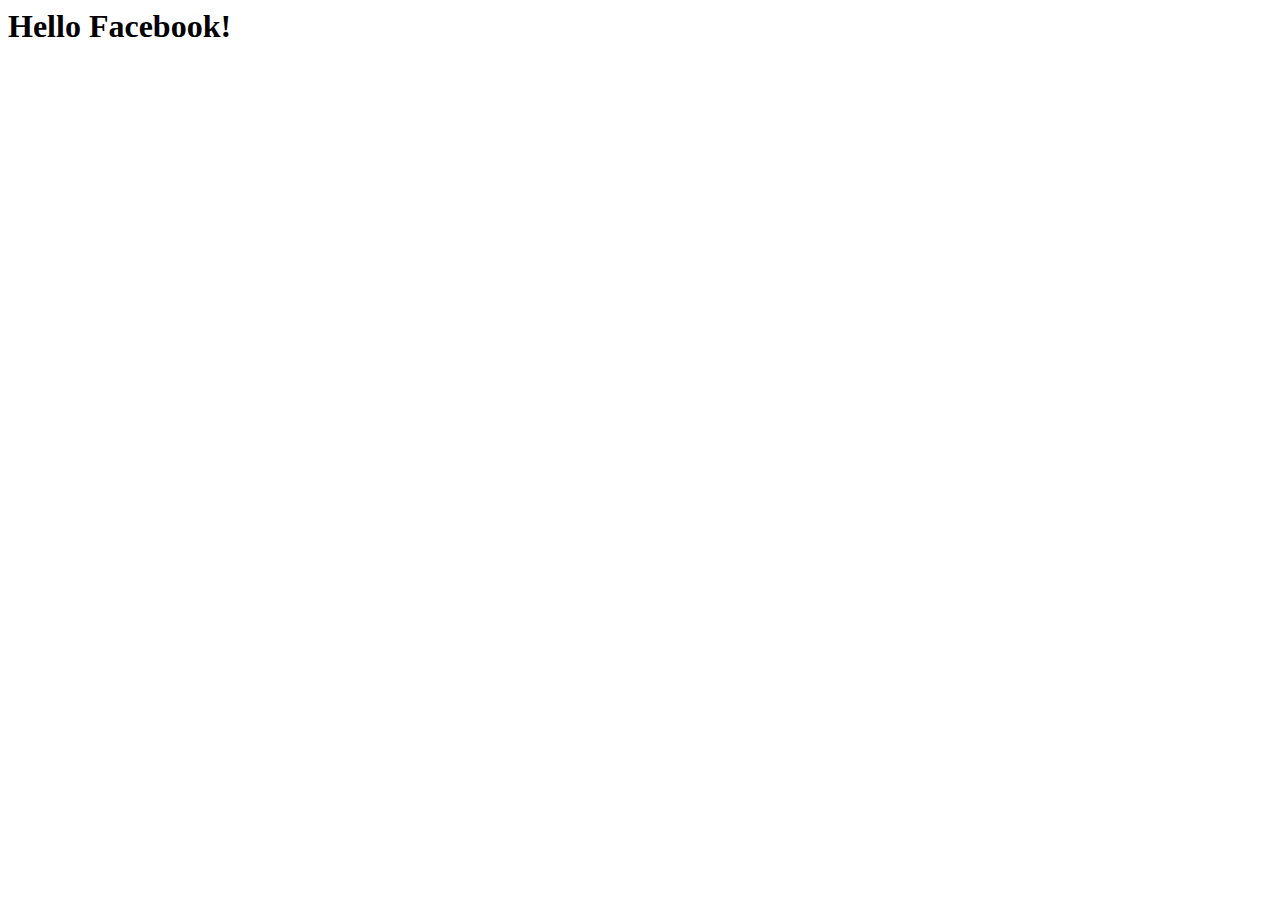
==== website/index.html @ 92179313 "My first commit" ====
<html lang="en">
	<head>
		<meta charset="utf-8">
		<meta http-equiv="X-UA-Compatible" content="IE=edge">
		<meta name="viewport" content="width=device-width, initial-scale=1">
		<title>Bootstrap</title>
		<link rel="stylesheet" href="css/bootstrap.min.css">
        <link rel="stylesheet" href="css/styles.css">
	</head>
	<body>
		<h1>Hello Facebook!</h1>
		<script src="js/jquery-3.1.1.min.js"></script>
		<script src="js/bootstrap.min.js"></script>
		<script src="js/script.js"></script>
	</body>
</html>
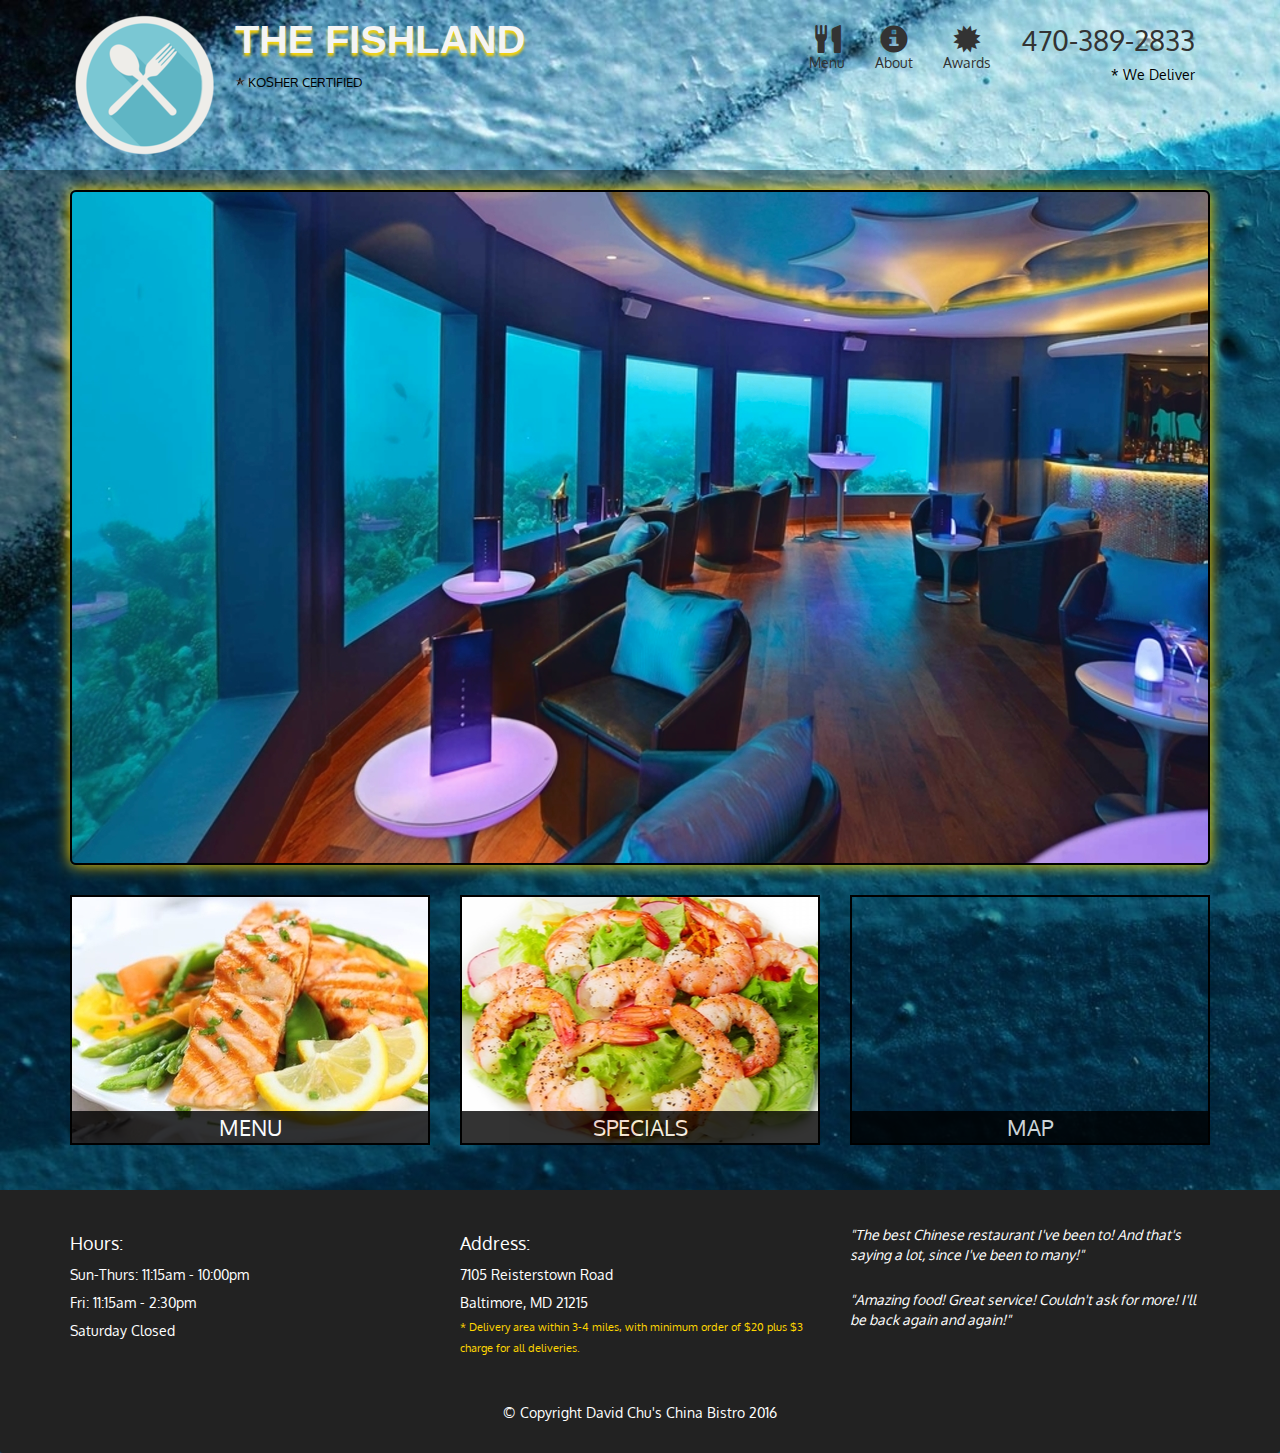
==== commit f923cef4: "phone number modification" ====
--- a/website/index.html
+++ b/website/index.html
@@ -3,12 +3,122 @@
 		<meta charset="utf-8">
 		<meta http-equiv="X-UA-Compatible" content="IE=edge">
 		<meta name="viewport" content="width=device-width, initial-scale=1">
-		<title>Bootstrap</title>
+		<title>FISHLAND</title>
 		<link rel="stylesheet" href="css/bootstrap.min.css">
         <link rel="stylesheet" href="css/styles.css">
+        <link href="https://fonts.googleapis.com/css?family=Griffy|Oxygen" rel="stylesheet">
 	</head>
 	<body>
-		<h1>Hello Facebook!</h1>
+		<header>
+			<nav id="header-nav" class="navbar navbar-default">
+				<div class="container">
+				   <div class="navbar-header">
+				   	 <a href="index.html" class="pull-left visible-md visible-lg">
+				   	 	<div id="logo-img" alt="Logo image"> </div>
+				   	 </a>
+				    
+				     <div class="navbar-brand">
+				   	 <a href="index.html"><h1>The Fishland</h1></a>
+				   	   <p>
+				   		<img id="star" src="star.png" alt="kosher certification">
+				   		<span>Kosher Certified</span>
+				   	   </p>
+				     </div>
+
+				    <button type="button" class="navbar-toggle collapsed" data-toggle="collapse" data-target="#collapsable-nav" aria-expanded="false">
+        			<span class="sr-only">Toggle navigation</span>
+        			<span class="icon-bar"></span>
+        			<span class="icon-bar"></span>
+        			<span class="icon-bar"></span>
+      				</button>  
+					</div>
+
+					<div id="collapsable-nav" class="collapse navbar-collapse">
+           				<ul id="nav-list" class="nav navbar-nav navbar-right">
+            			  <li class="visible-xs active">
+              				<a href="index.html">
+                				<span class="glyphicon glyphicon-home"></span><br class="hidden-xs"> Home</a>
+            			  </li>
+            			  <li>
+              				<a href="menu-categories.html">
+                				<span class="glyphicon glyphicon-cutlery"></span><br class="hidden-xs"> Menu</a>
+            			  </li>
+            			  <li>
+              				<a href="#">
+                				<span class="glyphicon glyphicon-info-sign"></span><br class="hidden-xs"> About</a>
+            			  </li>
+            			  <li>
+              				<a href="#">
+                				<span class="glyphicon glyphicon-certificate"></span><br class="hidden-xs"> Awards</a>
+            			  </li>
+            			  <li id="phone" class="hidden-xs">
+              				<a href="tel:470-389-2833">
+                				<span>470-389-2833</span></a><div>* We Deliver</div>
+            			  </li>
+          				</ul><!-- #nav-list -->
+        			</div><!-- .collapse .navbar-collapse -->
+
+				</div>
+			</nav>
+		</header>
+
+		<div id="call-btn" class="visible-xs">
+			<a href="tel:470-389-2833" class="btn">
+			<span class="glyphicon glyphicon-earphone" ></span>
+			470-389-2833
+			</a>
+		</div>
+		<div id="xs-deliver" class="text-center visible-xs">* We Deliver</div>
+
+		<div id="main-content" class="container">
+			<div class="jumbotron">
+				<img src="jumbotron_768.jpg" alt="Picture of Restaurant" class="img-responsive visible-xs">
+			</div>
+
+			<div id="home-tiles" class="row">
+				<div class="col-md-4 col-sm-6 col-xs-12">
+        		   <a href="menu-categories.html"><div id="menu-tile"><span>menu</span></div></a>
+      			</div>
+      			<div class="col-md-4 col-sm-6 col-xs-12">
+                    <a href="single-category.html"><div id="specials-tile"><span>specials</span></div></a>
+     	 		</div>
+      			<div class="col-md-4 col-sm-12 col-xs-12">
+					<a href="https://www.google.com/maps/place/FISHLAND+RESTAURANT/@17.4302431,78.4491324,15z/data=!4m5!3m4!1s0x0:0xffcec1290b3fd4e4!8m2!3d17.4302431!4d78.4491324" target="_blank">
+						<div id="map-tile">
+							<iframe src="https://www.google.com/maps/embed?pb=!1m14!1m8!1m3!1d15226.46094698336!2d78.4491324!3d17.4302431!3m2!1i1024!2i768!4f13.1!3m3!1m2!1s0x0%3A0xffcec1290b3fd4e4!2sFISHLAND+RESTAURANT!5e0!3m2!1sen!2sus!4v1489438234959" width="100%" height="250" frameborder="0" style="border:0" allowfullscreen></iframe>
+							<span>map</span>
+						</div>
+					</a>
+				</div>
+			</div>
+		</div>
+
+		<footer class="panel-footer">
+    		<div class="container">
+      			<div class="row">
+        		  <section id="hours" class="col-sm-4">
+          			<span>Hours:</span><br>
+          			Sun-Thurs: 11:15am - 10:00pm<br>
+          			Fri: 11:15am - 2:30pm<br>
+          			Saturday Closed
+          			  <hr class="visible-xs">
+        		  </section>
+        		  <section id="address" class="col-sm-4">
+          			<span>Address:</span><br>
+          			7105 Reisterstown Road<br>
+          			Baltimore, MD 21215
+          			  <p>* Delivery area within 3-4 miles, with minimum order of $20 plus $3 charge for all deliveries.</p>
+          				<hr class="visible-xs">
+        		  </section>
+        		  <section id="testimonials" class="col-sm-4">
+          			  <p>"The best Chinese restaurant I've been to! And that's saying a lot, since I've been to many!"</p>
+          			  <p>"Amazing food! Great service! Couldn't ask for more! I'll be back again and again!"</p>
+        		  </section>
+      			</div>
+      			<div class="text-center">&copy; Copyright David Chu's China Bistro 2016</div>
+    		</div>
+  		</footer>
+
 		<script src="js/jquery-3.1.1.min.js"></script>
 		<script src="js/bootstrap.min.js"></script>
 		<script src="js/script.js"></script>
--- a/website/css/styles.css
+++ b/website/css/styles.css
@@ -0,0 +1,401 @@
+body {
+	font-size: : 16px;
+	color: #fff;
+	background:linear-gradient(rgba(0, 0, 0, 0.4), rgba(0, 0, 0, 0.4)),url('../jumbo.jpg');
+	/*background-color: #e3ad4e;#F1DB0A; eee694#61122f;/*/
+	font-family: 'Oxygen', cursive;
+}
+
+/** HEADER **/
+#header-nav {
+	background: url('../jumbo.jpg') no-repeat;
+	/*background-color: #275885;/*#f6b319;*/
+	border-radius: 0;
+	border: 0;
+}
+#logo-img {
+	background: url('../restaurant-logo.png') no-repeat;
+	width: 150px;
+	height: 150px;
+	margin: 10px 15px 10px 0;
+}
+.navbar-brand {
+	padding-top: 25px;
+}
+.navbar-brand h1 { /* Restro name */
+	/*color: #557c3e;*/
+	color: #f4f4f4;
+	font-size: 2.2em;
+	text-transform: uppercase;
+	font-weight: bold;
+	text-shadow: 0px 3px 3px gold;
+	margin-top: 0;
+	margin-bottom: 0;
+	line-height: .75;
+	font-family: "Helvetica",cursive;
+}
+.navbar-brand a:hover, .navbar-brand a:focus {
+	text-decoration: none;
+}
+.navbar-brand p { /* Kosher cert */
+	color: #000;
+	text-transform: uppercase;
+	font-size: .7em;
+	margin-top: 15px;
+}
+.navbar-brand p span { /* Star-k*/
+	vertical-align: middle;
+}
+#star {
+	width:10px;
+	height: 10px
+}
+#nav-list {
+	margin-top: 10px;
+}
+#nav-list a {
+	color: #333;/*#951C49;*/
+	text-align: center;
+}
+#nav-list a:hover {
+	background:white;
+	border-radius: 5px;
+	border: 2px solid #888;
+	box-shadow: 0px 0.3px 1px .3px gold;
+}
+#nav-list a span {
+	font-size: 2em;
+}
+#phone{
+	margin-top :5px;
+}
+#phone a { /* Ph number */
+	text-align: right;
+	padding-bottom: 5px
+	padding-top 5px;
+}
+#phone div { /* We Deliver */
+	color: black;
+	text-align: right;
+	padding-right: 15px;
+}
+.navbar-header button.navbar-toggle, .navbar-header .icon-bar {
+	border: 2px solid black;
+	position: center;
+}
+.navbar-header button.navbar-toggle{
+	clear: both;
+	margin-top: -30px;
+}
+
+/* FOOTER */
+.panel-footer {
+	margin-top: 30px;
+	padding-top: 35px;
+	padding-bottom: 30px;
+	background-color: #222;
+	border-top: 0;
+}
+.panel-footer div.row {
+	margin-bottom: 35px;
+}
+#hours, #address {
+	line-height: 2;
+}
+#hours > span, #address > span {
+	font-size: 1.3em;
+}
+#address p {
+	color: gold;
+	font-size: .8em;
+	line-height: 1.8;
+} 
+#testimonials {
+	font-style: italic;
+}
+#testimonials p:nth-child(2) {
+	margin-top: 25px;
+}
+
+/*Home page*/
+.container .jumbotron{
+	box-shadow: 0 0 15px gold;
+	border: 2px solid black;
+}
+#menu-tile, #specials-tile, #map-tile {
+	height: 250px;
+	width: 100%;
+	margin-bottom: 15px;
+	position: relative;
+	border: 2px solid black;
+	overflow: hidden;
+}
+#menu-tile:hover, #specials-tile:hover, #map-tile:hover {
+	box-shadow: 0 1px 5px 1px gold;
+}
+#menu-tile {
+	background: url(../menu-tile.jpg) no-repeat;
+	background-position: center;
+}
+#specials-tile {
+	background: url(../specials-tile.jpg) no-repeat;
+	background-position: center;
+}
+#menu-tile span, #specials-tile span, #map-tile span {
+  position: absolute;
+  bottom: 0;
+  right: 0;
+  width: 100%;
+  text-align: center;
+  font-size: 1.6em;
+  text-transform: uppercase;
+  background-color: #000;
+  color: #fff;
+  opacity: .8;
+}
+
+/*Menu-category*/
+
+.category-tile {
+	position: relative;
+	border: 2px solid black;
+	overflow: hidden;
+	width: 200px;
+	height: 200px;
+	margin: 0 auto 15px;
+}
+.category-tile span {
+	position: absolute;
+	bottom: 0;
+	right: 0;
+	width: 100%;
+	text-align: center;
+	font-size: 1.2em;
+	text-transform: uppercase;
+	background-color: #000;
+	color: #fff;
+	opacity: 0.8;
+}
+.category-tile:hover {
+	box-shadow: 0 1px 5px 1px gold;
+}
+#menu-categories-title + div {
+	margin-bottom: 50px;
+}
+
+/*Single category*/
+.menu-item-tile {
+  margin-bottom: 25px;
+}
+.menu-item-tile hr {
+  width: 80%;
+}
+.menu-item-tile .menu-item-price {
+  font-size: 1.1em;
+  text-align: right;
+  margin-top: -15px;
+  margin-right: -15px;
+}
+.menu-item-tile .menu-item-price span {
+  font-size: .6em;
+}
+.menu-item-photo {
+  position: relative;
+  border: 2px solid #3F0C1F; 
+  overflow: hidden;
+  padding: 0;
+  margin-right: -15px;
+  margin-left: auto;
+  margin-bottom: 20px;
+  max-width: 250px;
+}
+.menu-item-photo div {
+  position: absolute;
+  bottom: 0;
+  right: 0;
+  width: 80px;
+  background-color: #557c3e;
+  text-align: center;
+}
+.menu-item-description {
+  padding-right: 30px;
+}
+h3.menu-item-title {
+  margin: 0 0 10px;
+}
+.menu-item-details {
+  font-size: .9em;
+  font-style: italic;
+}
+
+
+/*									Large Devices*/
+@media (min-width: 1200px) {
+	.container .jumbotron{
+		background: url('../jumbotron_12000.jpg');
+		height: 675px;
+		overflow: hidden;
+	}
+
+}
+/*									Medium Devices*/
+@media (min-width: 992px) and (max-width: 1199px) {
+	/*Header*/
+	#logo-img {
+		background: url(../restaurant-logo_medium.png) no-repeat;
+		width: 100px;
+		height: 100px;
+		margin: 5px 5px 5px 0;
+	}
+	/*Home page*/
+	.container .jumbotron{
+		background: url('../jumbotron_992.jpg');
+		height: 558px;
+		overflow: hidden;
+	}		
+}
+/*									Small Devices*/
+@media (min-width: 768px) and (max-width: 991px) {
+	.navbar-brand p { /* Kosher cert */
+	color: white;
+	}
+	/*Home page*/
+	.container .jumbotron{
+		background: url('../jumbotron_768.jpg');
+		height: 432px;
+		overflow: hidden;
+	}
+	#phone div {
+		margin-bottom: 15px;
+	}
+}
+/*									Extra Small Devices*/
+@media (max-width: 767px) {
+	/* Header */
+	.navbar-brand {
+		padding-top: 10px;
+		height: 80px;
+	}
+	.navbar-brand h1 { /* Restro Name */
+		padding-top: 10px;
+		font-size: 5vw;
+	}
+	.navbar-brand p { /* Kosher cert */
+		font-size: .6em;
+		margin-top: 12px;
+	}
+	.navbar-brand p img { /* Star K */
+		height: 20px;
+	}
+	#collapsable-nav a { /* Collapsed menu glyph */
+		font-size: 1.2em;
+	}
+	#collapsable-nav a span {
+		font-size: 1em;
+		margin-right: 5px;
+	}
+	#nav-list a:hover {
+	border-radius: 0px;
+	}
+	.navbar-brand p { /* Kosher cert */
+	color: white;
+	}
+	#call-btn > a {
+    font-size: 1.5em;
+    display: block;
+    margin: 0 20px;
+    padding: 10px;
+    border: 2px solid #333;
+    background-color: #f4f4f4;
+    /*color: #951c49;*/
+    }
+    #call-btn a:hover {
+	background:white;
+	border-radius: 8px;
+	border: 2px solid #888;  
+	box-shadow: 0px 1px 5px 1px gold;
+    }
+    #xs-deliver {
+    margin-top: 5px;
+    font-size: .7em;
+    letter-spacing: .2em;
+    text-transform: uppercase;
+    color:black;
+    }
+    /*Footer*/
+    .panel-footer section {
+    	margin-bottom: 30px;
+    	text-align: center;
+    }
+    .panel-footer section:nth-child(3) {
+    	margin: 0;
+    }
+    .panel-footer section hr {
+    	width: 50%;
+    }
+    /*Home page*/
+    .container .jumbotron {
+		margin-top: 30px;
+		padding: 0;
+		overflow: hidden;
+	}
+	#menu-tile, #specials-tile {
+		width:360px;
+		margin: 0 auto 15px;
+	}
+	/*Single-category*/
+	.menu-item-photo {
+		margin-right: auto;
+	}
+	.menu-item-tile .menu-item-price {
+		text-align: center;
+	}
+	.menu-item-description {
+		text-align: center;
+	}
+}
+/* Super extra small*/
+@media (max-width: 479px){
+	/*Header*/
+	.navbar-brand h1 { /*Restaurant name*/
+		padding-top: 5px;
+		font-size: 6vw;
+	}
+	/*Home page*/
+	#menu-tile, #specials-tile {
+		width: 280px;
+		margin: 0 auto 15px;
+	}
+	.col-xxs-12 {
+		position: : relative;
+		min-height: 1px;
+		padding-right: 15px;
+		padding-left: 15px;
+		float: left;
+		width: 100%;
+	}
+}
+
+
+
+
+
+
+
+
+
+
+
+
+
+
+
+
+
+
+
+
+
+
+
+
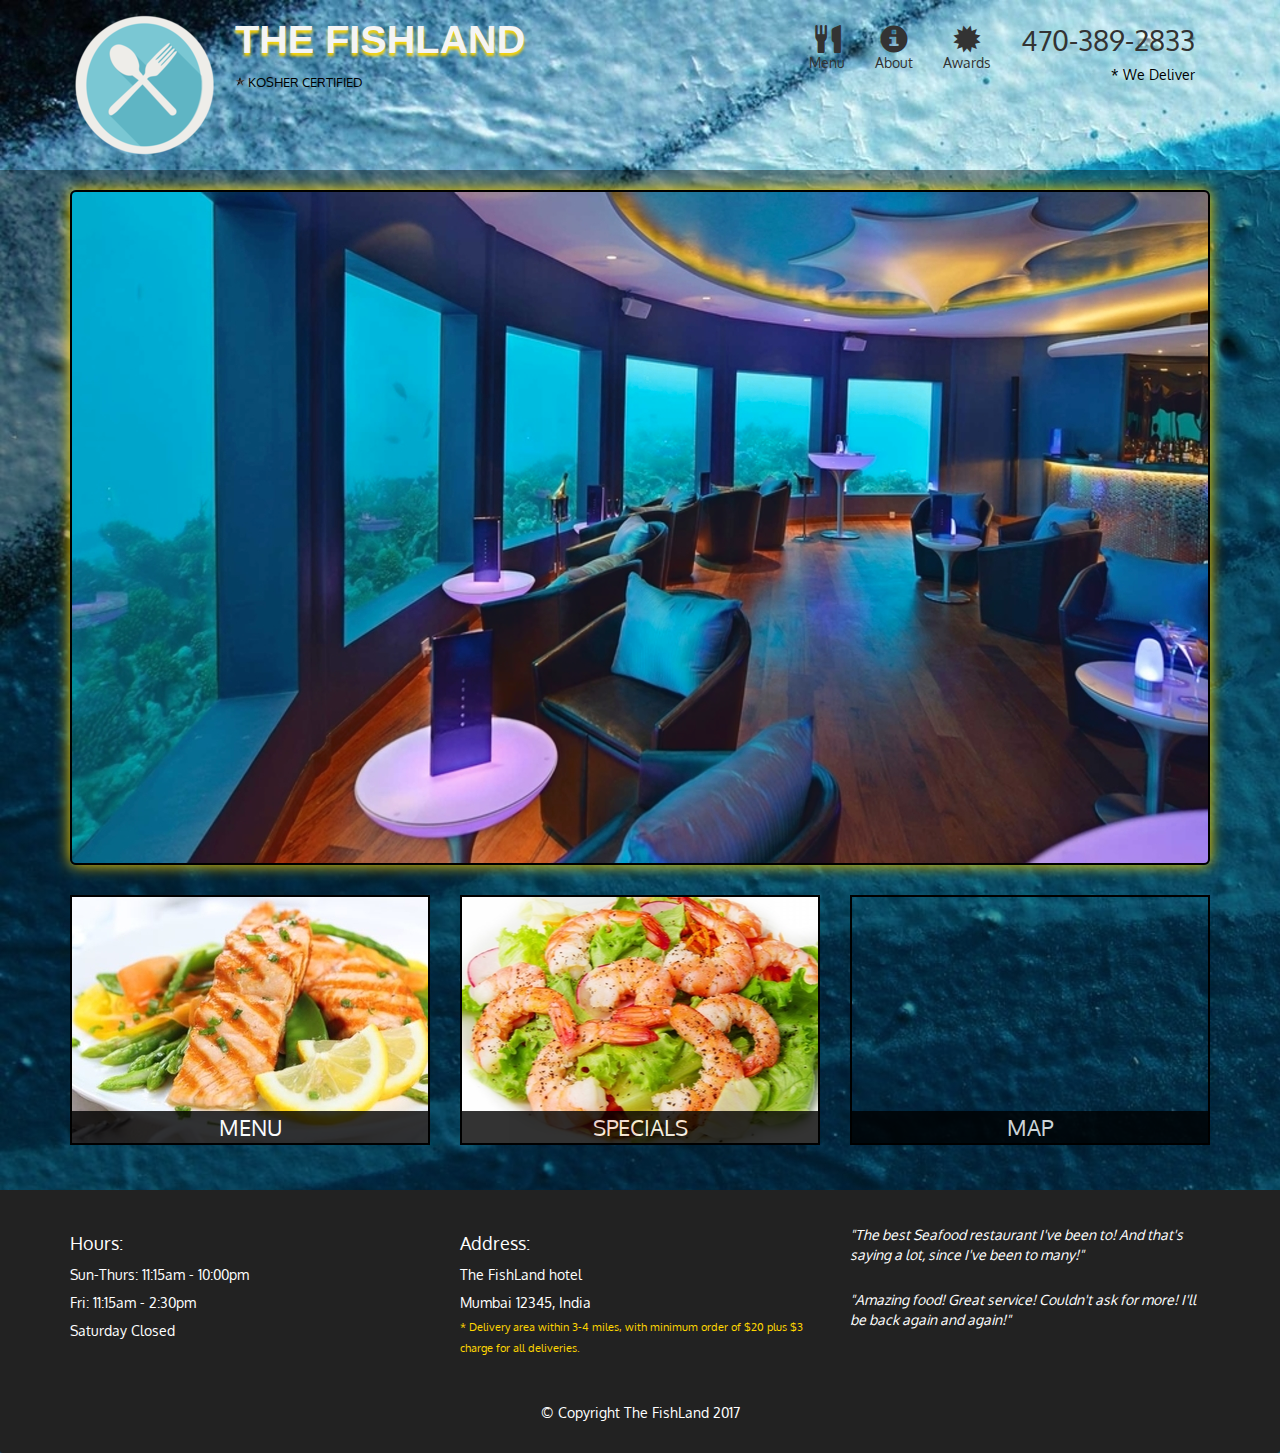
==== commit 2bad1fd7: "Minor Changes" ====
--- a/website/index.html
+++ b/website/index.html
@@ -105,17 +105,17 @@
         		  </section>
         		  <section id="address" class="col-sm-4">
           			<span>Address:</span><br>
-          			7105 Reisterstown Road<br>
-          			Baltimore, MD 21215
+          			The FishLand hotel<br>
+          			Mumbai 12345, India
           			  <p>* Delivery area within 3-4 miles, with minimum order of $20 plus $3 charge for all deliveries.</p>
           				<hr class="visible-xs">
         		  </section>
         		  <section id="testimonials" class="col-sm-4">
-          			  <p>"The best Chinese restaurant I've been to! And that's saying a lot, since I've been to many!"</p>
+          			  <p>"The best Seafood restaurant I've been to! And that's saying a lot, since I've been to many!"</p>
           			  <p>"Amazing food! Great service! Couldn't ask for more! I'll be back again and again!"</p>
         		  </section>
       			</div>
-      			<div class="text-center">&copy; Copyright David Chu's China Bistro 2016</div>
+      			<div class="text-center">&copy; Copyright The FishLand 2017</div>
     		</div>
   		</footer>
 
--- a/website/css/styles.css
+++ b/website/css/styles.css
@@ -2,7 +2,7 @@
 	font-size: : 16px;
 	color: #fff;
 	background:linear-gradient(rgba(0, 0, 0, 0.4), rgba(0, 0, 0, 0.4)),url('../jumbo.jpg');
-	/*background-color: #e3ad4e;#F1DB0A; eee694#61122f;/*/
+	/*background-color: black; #F1DB0A; e3ad4e eee694#61122f;*/
 	font-family: 'Oxygen', cursive;
 }
 
